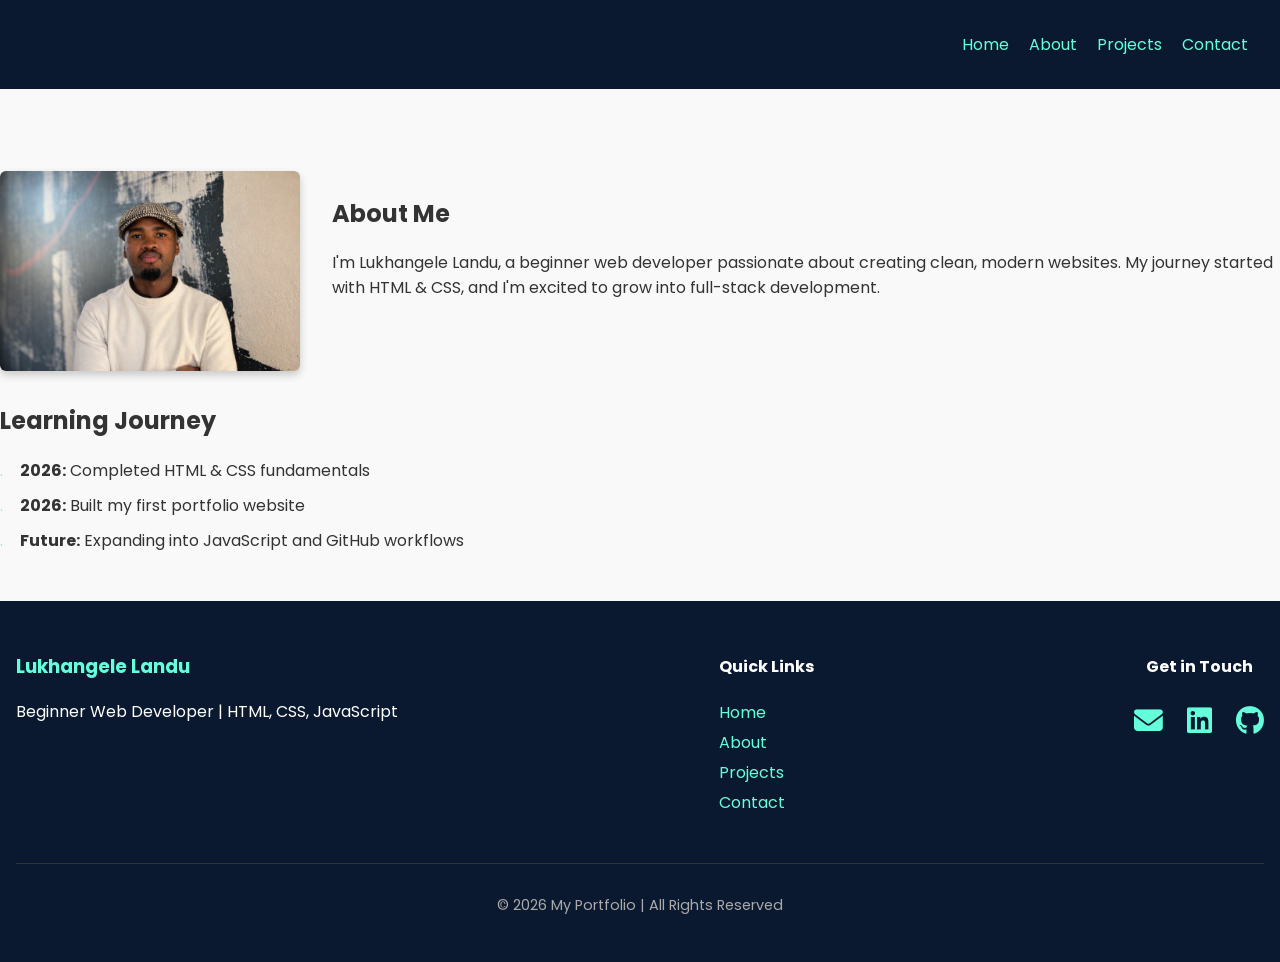
==== about.html @ 5be4a069 "added index.html" ====
<!DOCTYPE html>
<html lang="en">
<head>
    <meta charset="UTF-8">
    <title>About Me</title>
    <link rel="stylesheet" href="https://cdnjs.cloudflare.com/ajax/libs/font-awesome/6.5.0/css/all.min.css">
    <link rel="stylesheet" href="css/style.css">
</head>
<body>
    <header>
        <nav>
            <ul class="nav-links">
                <li><a href="index.html">Home</a></li>
                <li><a href="about.html">About</a></li>
                <li><a href="projects.html">Projects</a></li>
                <li><a href="contact.html">Contact</a></li>
            </ul>
        </nav>
    </header>

    <main>
        <section class="about-section">
            <div class="centered-image">
                <img src="image/Copilot_20260605_142759.png" alt="My photo">
            </div>
            <div>
                <h1>About Me</h1>
                <p>I'm Lukhangele Landu, a beginner web developer passionate about creating clean, modern websites. My journey started with HTML & CSS, and I'm excited to grow into full-stack development.
                </p>
            </div>
        </section>

        <section class="timeline">
            <h2>Learning Journey</h2>
            <ul>
                <li><strong>2026:</strong> Completed HTML & CSS fundamentals</li>
                <li><strong>2026:</strong> Built my first portfolio website</li>
                <li><strong>Future:</strong> Expanding into JavaScript and GitHub workflows</li>
            </ul>
        </section>
    </main>

    <footer class="footer">
        <div class="footer-container">
            <div class="footer-about">
               <h3>Lukhangele Landu</h3>
               <p>Beginner Web Developer | HTML, CSS, JavaScript</p>
            </div>

            <div class="footer-links">
              <h4>Quick Links</h4>
              <ul>
                <li><a href="index.html">Home</a></li>
                <li><a href="about.html">About</a></li>
                <li><a href="projects.html">Projects</a></li>
                <li><a href="contact.html">Contact</a></li>
              </ul>
            </div>

            <div class="footer-contact">
              <h4>Get in Touch</h4>
              <div class="social-icons">
                 <a href="mailto:lukhangele.landu@gmail.com"><i class="fas fa-envelope"></i></a>
                 <a href="https://linkedin.com/in/lukhangele-landu-b04a8226b" target="_blank"><i class="fab fa-linkedin"></i></a>
                 <a href="https://github.com/lukhangelelandu-crypto" target="_blank"><i class="fab fa-github"></i></a>
              </div>
            </div>
        </div>

        <div class="footer-bottom">
          <p>&copy; 2026 My Portfolio | All Rights Reserved</p>
        </div>
    </footer>
</body>
</html>
---- css/style.css ----
/* Google Fonts */
@import url('https://fonts.googleapis.com/css2?family=Poppins:wght@300;600&display=swap');
body {
    font-family: 'Poppins', sans-serif;
    margin: 0;
    background: #f9f9f9;
    color: #333;
}

header {
    background: #0a192f;
    padding: 1rem 2rem;
}

.nav-links {
    list-style: none;
    display: flex;
    justify-content: flex-end;
}

.nav-links a {
    color: #64ffda;
    text-decoration: none;
    margin-left: 20px;
    transition: color 0.3s ease;
}

.nav-links a:hover {
    color: #fff;
}

.hero {
    background: linear-gradient(to right, #0a192f, #1f4068);
    color: #fff;
    text-align: center;
    padding: 5rem 2rem;
}

.hero h1 {
    font-size: 2.5rem;
}

.card-container {
    display: flex;
    gap: 1rem;
    justify-content: center;
    margin-top: 2rem;
}

.card {
    background: #fff;
    padding: 1.5rem;
    border-radius: 8px;
    box-shadow: 0 4px 6px rgba(0,0,0,0.1);
    transition: transform 0.3s ease;
}

.card:hover {
    transform: translateY(-5px);
}

/* Font Awesome CDN (add in <head> of HTML) */
@import url('https://cdnjs.cloudflare.com/ajax/libs/font-awesome/6.0.0-beta3/css/all.min.css');

.footer {
    background: #0a192f;
    color: #fff;
    padding: 2rem 1rem;
    margin-top: 3rem;
}

.footer-container {
    display: flex;
    flex-wrap: wrap;
    justify-content: space-between;
    gap: 2rem;
}

.footer-about h3 {
    color: #64ffda;
}

.footer-links ul {
    list-style: none;
    padding: 0;
}

.footer-links li {
    margin: 5px 0;
}

.footer-links a {
    color: #64ffda;
    text-decoration: none;
    transition: color 0.3s ease;
}

.footer-links a:hover {
    color: #fff;
}

.footer-contact {
    text-align: center;
}

.social-icons {
    display: flex;
    justify-content:center;
    gap: 1.5rem;
    margin-top: 1rem;
}

.social-icons a {
    color: #64ffda;
    font-size: 1.8rem;
    transition: transform 0.3s ease, color 0.3s ease;
}

.social-icons a:hover {
    color: #fff;
    transform: scale(1.2);
}

.footer-bottom {
    text-align: center;
    margin-top: 2rem;
    border-top: 1px solid #333;
    padding-top: 1rem;
    font-size: 0.9rem;
    color: #aaa;
}

@media (max-width: 768px) {
    .footer-container {
        flex-direction: column;
        text-align: center;
    }
}
/* About section */
.about-section {
    display: flex;
    align-items: center;
    gap: 2rem;
    margin: 2rem 0;
}

.timeline ul {
    list-style: none;
    padding: 0;
}

.timeline li {
    margin: 10px 0;
    padding-left: 20px;
    position: relative;
}

.timeline li::before {
    content: ".";
    position: absolute;
    left: 0;
    color: #64ffda;
}

.centered-image {
    display: flex;
    justify-content: center;
    margin-top: 50px;
}

.centered-image img {
    width: 300px;
    height: 200px;
    object-fit: cover;
    border-radius: 6px;
    box-shadow: 0 4px 8px rgba(0, 0, 0, 0.2)
}

/* Grid for projects*/
.grid-container {
    display: grid;
    grid-template-columns: repeat(auto-fit, minmax(250px, 1fr));
    gap: 2rem;
    margin-top: 2rem
}

.project-card {
    background: #fff;
    border-radius: 8px;
    overflow: hidden;
    box-shadow: 0 4px 6px rgba(0,0,0,0.1);
    text-align: center;
    transition: transsform 0.3s ease;
}

.project-card img {
    width: 100%;
    height: 150px;
    object-fit: cover;
}

.project-card:hover {
    transform: translateY(-5px);
}

/* Contact form */
.contact-form {
    max-width: 500px;
    margin: auto;
    display: flex;
    flex-direction: column;
}

.contact-form input,
.contact-form textarea {
    margin: 10px 0;
    padding: 12px;
    border: 1px solid #ccc;
    border-radius: 6px;
}

.contact-form button {
    background: #64ffda;
    color: #0a192f;
    border: none;
    padding: 12px;
    border-radius: 6px;
    cursor: pointer;
    transition: background 0.3s ease;
}

.contact-form button:hover {
    background: #52e0c4;
}
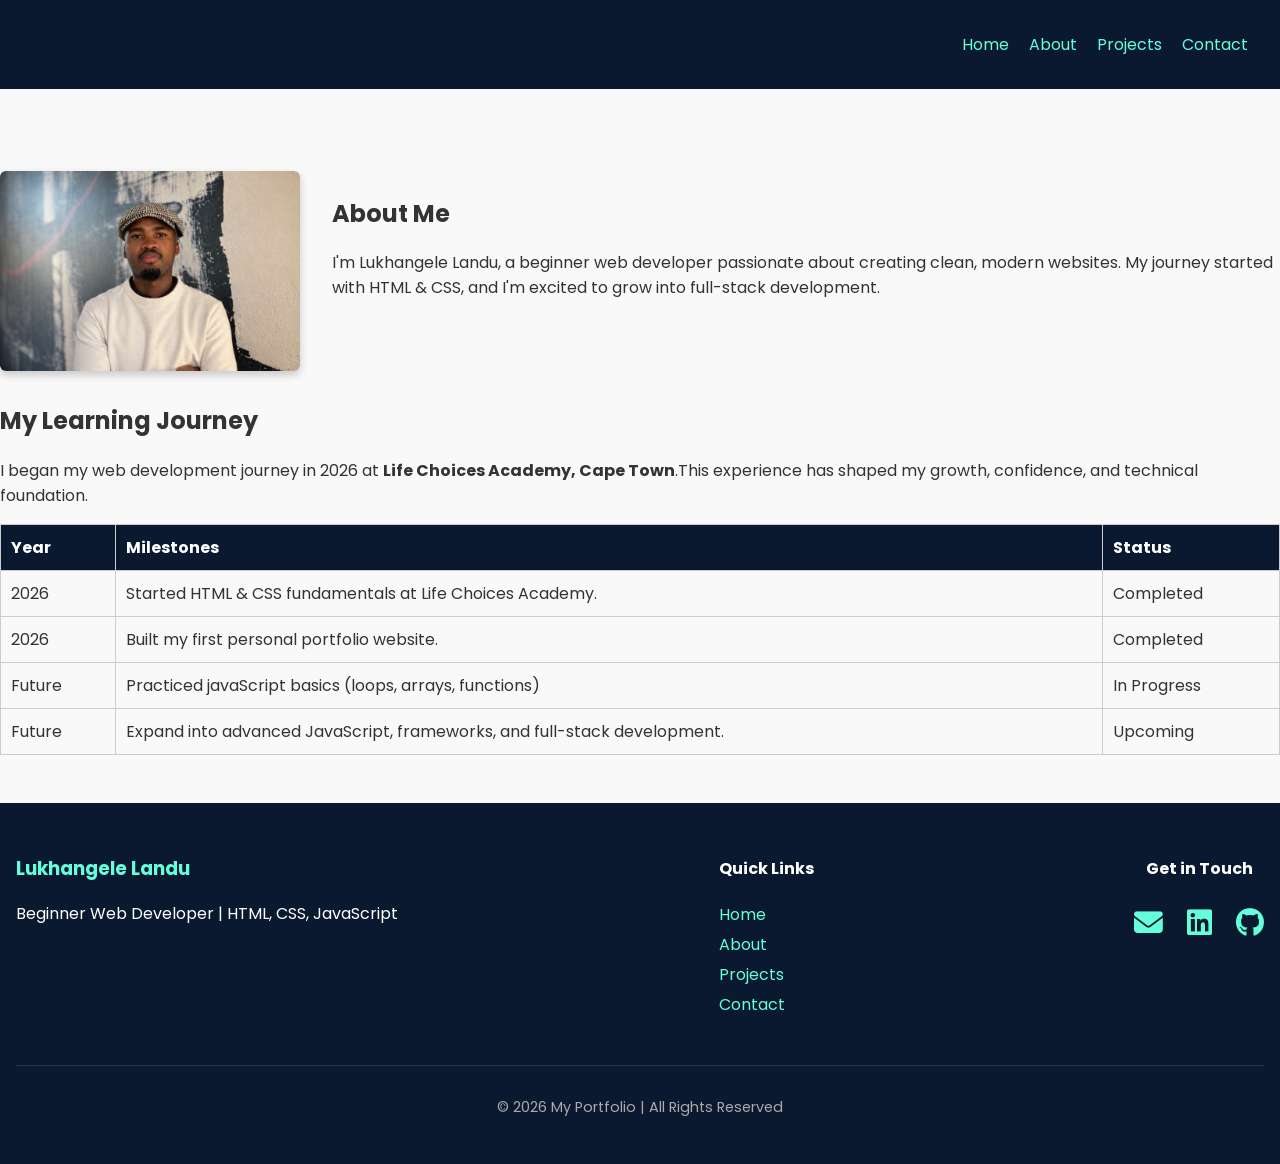
==== commit 4110c690: "updated about/index.html & css/style.css" ====
--- a/about.html
+++ b/about.html
@@ -30,13 +30,37 @@
             </div>
         </section>
 
-        <section class="timeline">
-            <h2>Learning Journey</h2>
-            <ul>
-                <li><strong>2026:</strong> Completed HTML & CSS fundamentals</li>
-                <li><strong>2026:</strong> Built my first portfolio website</li>
-                <li><strong>Future:</strong> Expanding into JavaScript and GitHub workflows</li>
-            </ul>
+        <section class="learning-journey">
+            <h2>My Learning Journey</h2>
+            <p>I began my web development journey in 2026 at <strong>Life Choices Academy, Cape Town</strong>.This experience has shaped my growth, confidence, and technical foundation.</p>
+
+            <table>
+                <tr>
+                    <th>Year</th>
+                    <th>Milestones</th>
+                    <th>Status</th>
+                </tr>
+                <tr>
+                    <td>2026</td>
+                    <td>Started HTML & CSS fundamentals at Life Choices Academy.</td>
+                    <td>Completed</td>
+                </tr>
+                <tr>
+                    <td>2026</td>
+                    <td>Built my first personal portfolio website.</td>
+                    <td>Completed</td>
+                </tr>
+                <tr>
+                    <td>Future</td>
+                    <td>Practiced javaScript basics (loops, arrays, functions)</td>
+                    <td>In Progress</td>
+                </tr>
+                <tr>
+                    <td>Future</td>
+                    <td>Expand into advanced JavaScript, frameworks, and full-stack development.</td>
+                    <td>Upcoming</td>
+                </tr>
+            </table>
         </section>
     </main>
 
--- a/css/style.css
+++ b/css/style.css
@@ -59,6 +59,25 @@
     transform: translateY(-5px);
 }
 
+.skills .card-container {
+    display: grid;
+    grid-template-columns: repeat(auto-fit, minmax(220px, 1fr));
+    gap: 1.5rem;
+    margin-top: 1rem;
+}
+
+.skills .card {
+    background: #fff;
+    padding: 1.5rem;
+    border-radius: 8px;
+    box-shadow: 0 4px 6px rgba(0,0,0,0.1);
+    transition: transform 0.3s ease;
+}
+
+.skills .card:hover {
+    transform: translateY(-5px);
+}
+
 /* Font Awesome CDN (add in <head> of HTML) */
 @import url('https://cdnjs.cloudflare.com/ajax/libs/font-awesome/6.0.0-beta3/css/all.min.css');
 
@@ -174,6 +193,23 @@
     object-fit: cover;
     border-radius: 6px;
     box-shadow: 0 4px 8px rgba(0, 0, 0, 0.2)
+}
+
+.learning-journey table {
+    width: 100%;
+    border-collapse: collapse;
+    margin-top: 1rem;
+}
+
+.learning-journey th, .learning-journey td {
+    border: 1px solid #ccc;
+    padding: 10px;
+    text-align: left
+}
+
+.learning-journey th {
+    background: #0a192f;
+    color: #fff;
 }
 
 /* Grid for projects*/
